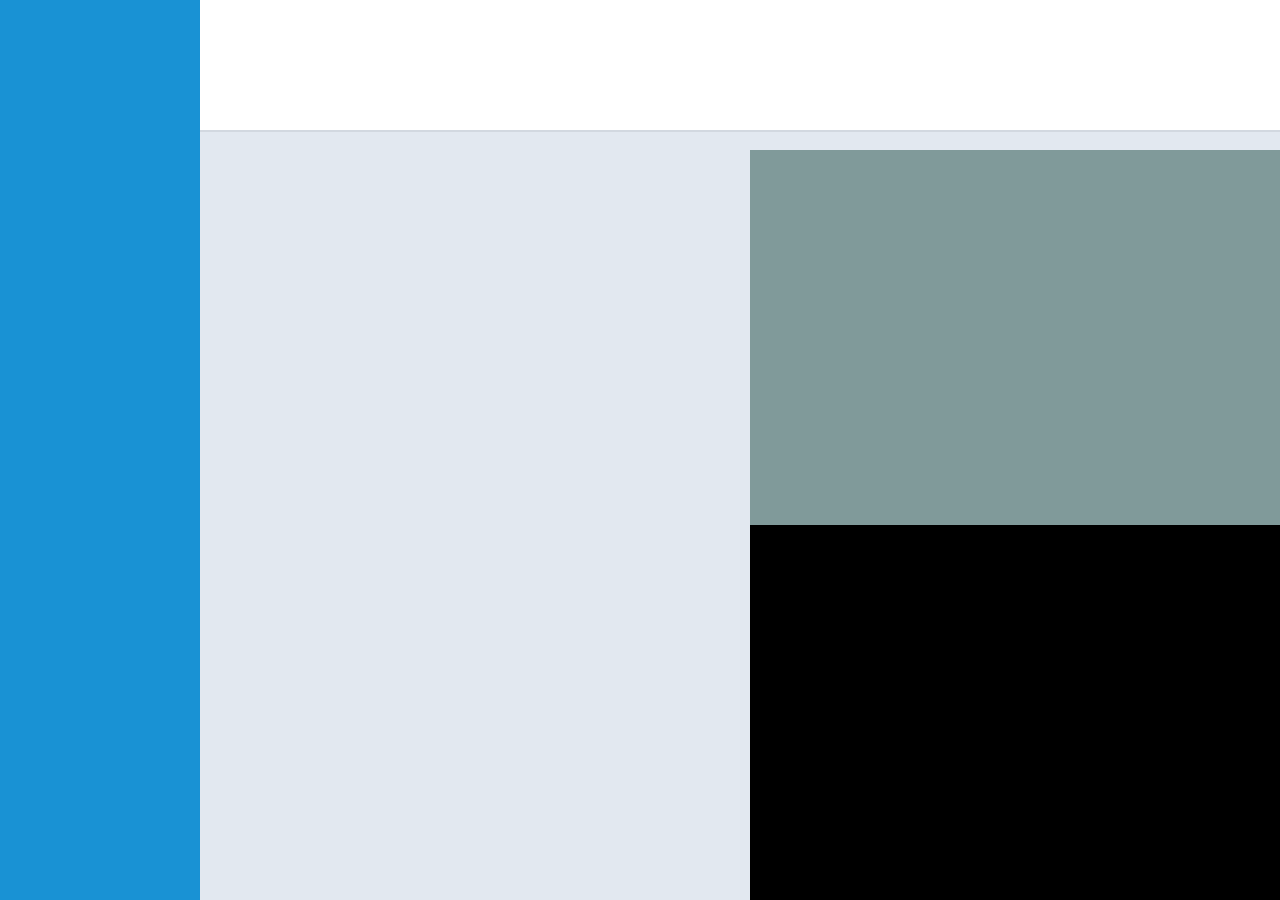
==== components/dashboard.html @ fc6802af "styling components, icon, card" ====
<!DOCTYPE html>
<html lang="en">
<head>
       <meta charset="UTF-8">
       <meta name="viewport" content="width=device-width, initial-scale=1.0">
       <link rel="stylesheet" href="../css/styles.css">
       <title>Dashboard | Claudistack</title>
</head>
<body>
   <div class="block grid grid-1x2">
       <aside class="sidebar">

       </aside>
       <div class="grid grid-2x1 container">
          <div class="header">
          </div>
          <div class="main grid">
              <div class="projects">
              </div>
              <div class="news grid" style="background-color: aqua;">
                  <div class="announcement" style="background-color: rgb(128, 154, 154);">
                  </div>
                  <div class="trending" style="background-color: black;">
                  </div>
              </div>
           </div>
       </div>
       </div>
</body>
</html>
---- css/styles.css ----
html {
       font-size: 62.5%;
}
* {
       box-sizing: border-box;
       margin: 0;
       padding: 0;
       list-style: none;
       text-decoration: 0;
}
:root {
       --color-primary: #facc15;
       --color-secondary: #1992d4;
       --color-accent: #fda4af; 
       --color-card: #ffffff; 
}

body {
       font-family: 'Segoe UI', Tahoma, Geneva, Verdana, sans-serif;
       font-size: 1.5rem;
}
.block {
       position: fixed;
       width: 100%;
}
.grid {
       display: grid;
}
.grid-1x2 {
       grid-template-columns: 20rem auto;
}
.grid-2x1 {
       grid-template-rows: 15rem auto;
}
.sidebar {
       background-color: #1992d4;
       height: 100vh;
}
.container {
       background-color: #e2e8f0;
}
.header {
       background-color: #ffffff;
       box-shadow: 0 2px #d2d8e0;
       margin-bottom:2rem;
}
.main {
       grid-template-columns: 1fr 1fr;
       gap: 2rem;
}
.card {
       border-radius: 5px;
       background-color: #d2d8e0;
       padding: 2rem;
       box-shadow: 0 2px #bec0c3;

}
.card-primary {
       border-left: 7px solid var(--color-primary);
}
.icon-container {
       width: 40px;
       height: 40px;
       display: flex;
       justify-content: center;
       align-items: center;
       margin: 2px;
       border-radius: 50%;
}
.icon {
       width: 30px;
       height: 30px;
       fill: #fff;
}
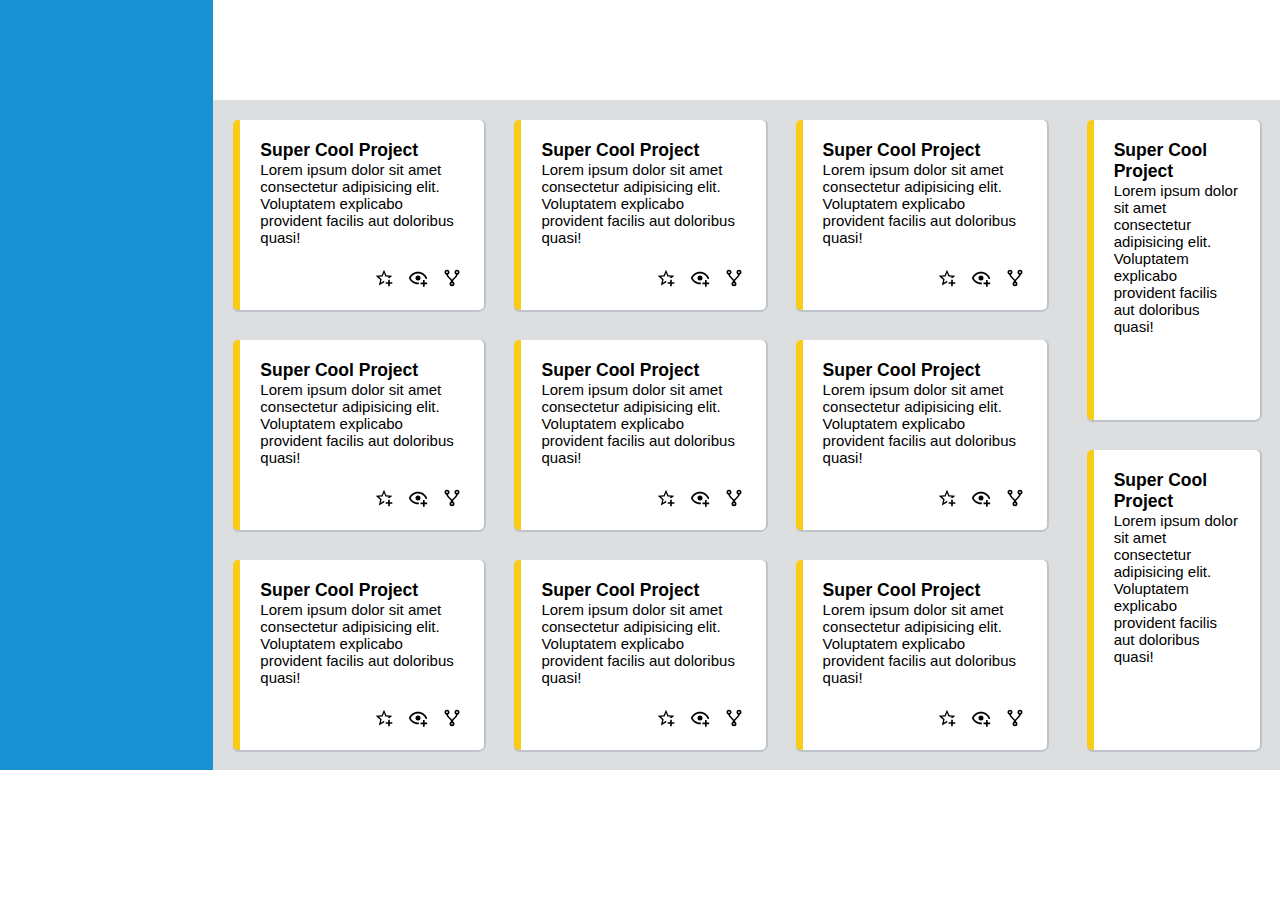
==== commit 5e0e1440: "restructuring the dashboard by only using grid" ====
--- a/components/dashboard.html
+++ b/components/dashboard.html
@@ -7,24 +7,254 @@
        <title>Dashboard | Claudistack</title>
 </head>
 <body>
-   <div class="block grid grid-1x2">
-       <aside class="sidebar">
+   <div class="block grid">
+    <aside class="sidebar">
 
-       </aside>
-       <div class="grid grid-2x1 container">
-          <div class="header">
+    </aside>
+    <header class="header">
+        
+    </header>
+    <main class="main grid">
+        <div class="plan card card-primary">
+            <h3 class="card_heading">Super Cool Project</h3>
+            <div class="card_content">
+              <p class="paragraph">
+                  Lorem ipsum dolor sit amet consectetur adipisicing elit.   Voluptatem    explicabo provident facilis aut doloribus quasi!
+              </p>
+              <div class="plan-icons">
+                  <div class="icon-container">
+                    <svg class="icon">
+                        <use href="../css/sprite.svg#star"></use>
+                    </svg>
+                   </div>
+                   <div class="icon-container">
+                    <svg class="icon">
+                        <use href="../css/sprite.svg#eye"></use>
+                    </svg>
+                   </div>
+                   <div class="icon-container">
+                    <svg class="icon">
+                        <use href="../css/sprite.svg#source"></use>
+                    </svg>
+                   </div>
+              </div>
+            </div>
+         </div>
+         <div class="plan card card-primary">
+            <h3 class="card_heading">Super Cool Project</h3>
+            <div class="card_content">
+              <p class="paragraph">
+                  Lorem ipsum dolor sit amet consectetur adipisicing elit.   Voluptatem    explicabo provident facilis aut doloribus quasi!
+              </p>
+              <div class="plan-icons">
+                  <div class="icon-container">
+                    <svg class="icon">
+                        <use href="../css/sprite.svg#star"></use>
+                    </svg>
+                   </div>
+                   <div class="icon-container">
+                    <svg class="icon">
+                        <use href="../css/sprite.svg#eye"></use>
+                    </svg>
+                   </div>
+                   <div class="icon-container">
+                    <svg class="icon">
+                        <use href="../css/sprite.svg#source"></use>
+                    </svg>
+                   </div>
+              </div>
+            </div>
+         </div>
+         <div class="plan card card-primary">
+            <h3 class="card_heading">Super Cool Project</h3>
+            <div class="card_content">
+              <p class="paragraph">
+                  Lorem ipsum dolor sit amet consectetur adipisicing elit.   Voluptatem    explicabo provident facilis aut doloribus quasi!
+              </p>
+              <div class="plan-icons">
+                  <div class="icon-container">
+                    <svg class="icon">
+                        <use href="../css/sprite.svg#star"></use>
+                    </svg>
+                   </div>
+                   <div class="icon-container">
+                    <svg class="icon">
+                        <use href="../css/sprite.svg#eye"></use>
+                    </svg>
+                   </div>
+                   <div class="icon-container">
+                    <svg class="icon">
+                        <use href="../css/sprite.svg#source"></use>
+                    </svg>
+                   </div>
+              </div>
+            </div>
+         </div>
+         <div class="plan card card-primary">
+            <h3 class="card_heading">Super Cool Project</h3>
+            <div class="card_content">
+              <p class="paragraph">
+                  Lorem ipsum dolor sit amet consectetur adipisicing elit.   Voluptatem    explicabo provident facilis aut doloribus quasi!
+              </p>
+              <div class="plan-icons">
+                  <div class="icon-container">
+                    <svg class="icon">
+                        <use href="../css/sprite.svg#star"></use>
+                    </svg>
+                   </div>
+                   <div class="icon-container">
+                    <svg class="icon">
+                        <use href="../css/sprite.svg#eye"></use>
+                    </svg>
+                   </div>
+                   <div class="icon-container">
+                    <svg class="icon">
+                        <use href="../css/sprite.svg#source"></use>
+                    </svg>
+                   </div>
+              </div>
+            </div>
+         </div>
+         <div class="plan card card-primary">
+            <h3 class="card_heading">Super Cool Project</h3>
+            <div class="card_content">
+              <p class="paragraph">
+                  Lorem ipsum dolor sit amet consectetur adipisicing elit.   Voluptatem    explicabo provident facilis aut doloribus quasi!
+              </p>
+              <div class="plan-icons">
+                  <div class="icon-container">
+                    <svg class="icon">
+                        <use href="../css/sprite.svg#star"></use>
+                    </svg>
+                   </div>
+                   <div class="icon-container">
+                    <svg class="icon">
+                        <use href="../css/sprite.svg#eye"></use>
+                    </svg>
+                   </div>
+                   <div class="icon-container">
+                    <svg class="icon">
+                        <use href="../css/sprite.svg#source"></use>
+                    </svg>
+                   </div>
+              </div>
+            </div>
+         </div>
+         <div class="plan card card-primary">
+            <h3 class="card_heading">Super Cool Project</h3>
+            <div class="card_content">
+              <p class="paragraph">
+                  Lorem ipsum dolor sit amet consectetur adipisicing elit.   Voluptatem    explicabo provident facilis aut doloribus quasi!
+              </p>
+              <div class="plan-icons">
+                  <div class="icon-container">
+                    <svg class="icon">
+                        <use href="../css/sprite.svg#star"></use>
+                    </svg>
+                   </div>
+                   <div class="icon-container">
+                    <svg class="icon">
+                        <use href="../css/sprite.svg#eye"></use>
+                    </svg>
+                   </div>
+                   <div class="icon-container">
+                    <svg class="icon">
+                        <use href="../css/sprite.svg#source"></use>
+                    </svg>
+                   </div>
+              </div>
+            </div>
+         </div>
+         <div class="plan card card-primary">
+            <h3 class="card_heading">Super Cool Project</h3>
+            <div class="card_content">
+              <p class="paragraph">
+                  Lorem ipsum dolor sit amet consectetur adipisicing elit.   Voluptatem    explicabo provident facilis aut doloribus quasi!
+              </p>
+              <div class="plan-icons">
+                  <div class="icon-container">
+                    <svg class="icon">
+                        <use href="../css/sprite.svg#star"></use>
+                    </svg>
+                   </div>
+                   <div class="icon-container">
+                    <svg class="icon">
+                        <use href="../css/sprite.svg#eye"></use>
+                    </svg>
+                   </div>
+                   <div class="icon-container">
+                    <svg class="icon">
+                        <use href="../css/sprite.svg#source"></use>
+                    </svg>
+                   </div>
+              </div>
+            </div>
+         </div>
+         <div class="plan card card-primary">
+            <h3 class="card_heading">Super Cool Project</h3>
+            <div class="card_content">
+              <p class="paragraph">
+                  Lorem ipsum dolor sit amet consectetur adipisicing elit.   Voluptatem    explicabo provident facilis aut doloribus quasi!
+              </p>
+              <div class="plan-icons">
+                  <div class="icon-container">
+                    <svg class="icon">
+                        <use href="../css/sprite.svg#star"></use>
+                    </svg>
+                   </div>
+                   <div class="icon-container">
+                    <svg class="icon">
+                        <use href="../css/sprite.svg#eye"></use>
+                    </svg>
+                   </div>
+                   <div class="icon-container">
+                    <svg class="icon">
+                        <use href="../css/sprite.svg#source"></use>
+                    </svg>
+                   </div>
+              </div>
+            </div>
+         </div>
+         <div class="plan card card-primary">
+            <h3 class="card_heading">Super Cool Project</h3>
+            <div class="card_content">
+              <p class="paragraph">
+                  Lorem ipsum dolor sit amet consectetur adipisicing elit.   Voluptatem    explicabo provident facilis aut doloribus quasi!
+              </p>
+              <div class="plan-icons">
+                  <div class="icon-container">
+                    <svg class="icon">
+                        <use href="../css/sprite.svg#star"></use>
+                    </svg>
+                   </div>
+                   <div class="icon-container">
+                    <svg class="icon">
+                        <use href="../css/sprite.svg#eye"></use>
+                    </svg>
+                   </div>
+                   <div class="icon-container">
+                    <svg class="icon">
+                        <use href="../css/sprite.svg#source"></use>
+                    </svg>
+                   </div>
+              </div>
+            </div>
+         </div>
+    </main>
+    <div class="content grid">
+        <div class="card card-primary">
+            <h3 class="card_heading">Super Cool Project</h3>
+            <div class="card_content">
+               Lorem ipsum dolor sit amet consectetur adipisicing elit. Voluptatem explicabo provident facilis aut doloribus quasi!
+            </div>
           </div>
-          <div class="main grid">
-              <div class="projects">
-              </div>
-              <div class="news grid" style="background-color: aqua;">
-                  <div class="announcement" style="background-color: rgb(128, 154, 154);">
-                  </div>
-                  <div class="trending" style="background-color: black;">
-                  </div>
-              </div>
-           </div>
-       </div>
-       </div>
+          <div class="card card-primary">
+            <h3 class="card_heading">Super Cool Project</h3>
+            <div class="card_content">
+               Lorem ipsum dolor sit amet consectetur adipisicing elit. Voluptatem explicabo provident facilis aut doloribus quasi!
+            </div>
+          </div>
+    </div>
+    </div>
 </body>
 </html>--- a/css/styles.css
+++ b/css/styles.css
@@ -19,48 +19,56 @@
        font-family: 'Segoe UI', Tahoma, Geneva, Verdana, sans-serif;
        font-size: 1.5rem;
 }
-.block {
-       position: fixed;
-       width: 100%;
-}
-.grid {
+.grid{
        display: grid;
 }
-.grid-1x2 {
-       grid-template-columns: 20rem auto;
-}
-.grid-2x1 {
-       grid-template-rows: 15rem auto;
+.block {
+       grid-template-columns: .5fr 1fr 1fr .5fr;
+       grid-template-rows: 10rem 1fr;
+       width: 100%;
+       max-width: 100%;
 }
 .sidebar {
-       background-color: #1992d4;
-       height: 100vh;
-}
-.container {
-       background-color: #e2e8f0;
+       justify-items: flex-start;
+       grid-row: 1/-1;
+       position: sticky;
+       top: 0;
+       background-color: var(--color-secondary);
 }
 .header {
-       background-color: #ffffff;
-       box-shadow: 0 2px #d2d8e0;
-       margin-bottom:2rem;
+       grid-column: 2/-1;
+       position: sticky;
+       top: 0;
+       background-color: #fff;
 }
 .main {
-       grid-template-columns: 1fr 1fr;
-       gap: 2rem;
+       grid-column: 2/4;
+       grid-template-columns: repeat(3,1fr);
+       grid-template-rows: repeat(3,1fr);
+       gap: 1rem
+       ;
+       justify-items: center;
+       align-items: center;
+       padding: 1rem;
+       background-color: #dcdee0;
+}
+.content {
+       grid-column: 4/5;
+       gap: 1rem;
+       background-color: #dcdee0;
+       padding: 1rem;
 }
 .card {
        border-radius: 5px;
-       background-color: #d2d8e0;
+       background-color: #fff;
        padding: 2rem;
-       box-shadow: 0 2px #bec0c3;
+       box-shadow: 0 2px #bec4ca, 2px 0 #bec4ca  ;
 
 }
 .card-primary {
        border-left: 7px solid var(--color-primary);
 }
 .icon-container {
-       width: 40px;
-       height: 40px;
        display: flex;
        justify-content: center;
        align-items: center;
@@ -68,7 +76,28 @@
        border-radius: 50%;
 }
 .icon {
-       width: 30px;
-       height: 30px;
+       width: 20px;
+       height: 20px;
        fill: #fff;
-}+}
+.card{
+       margin: 1rem; 
+}
+.plan .plan-icons{
+       margin-top: 2rem;
+       display: flex;
+       justify-content: right;
+       gap: 1rem;
+}
+.plan .icon {
+       fill: black;
+}
+.btn {
+       padding: 1rem 2rem;
+       border-radius: 2.3rem;
+       background-color: var(--color-secondary);
+       outline: none;
+       border: 0;
+       color: #fff;
+       cursor: pointer;
+}
